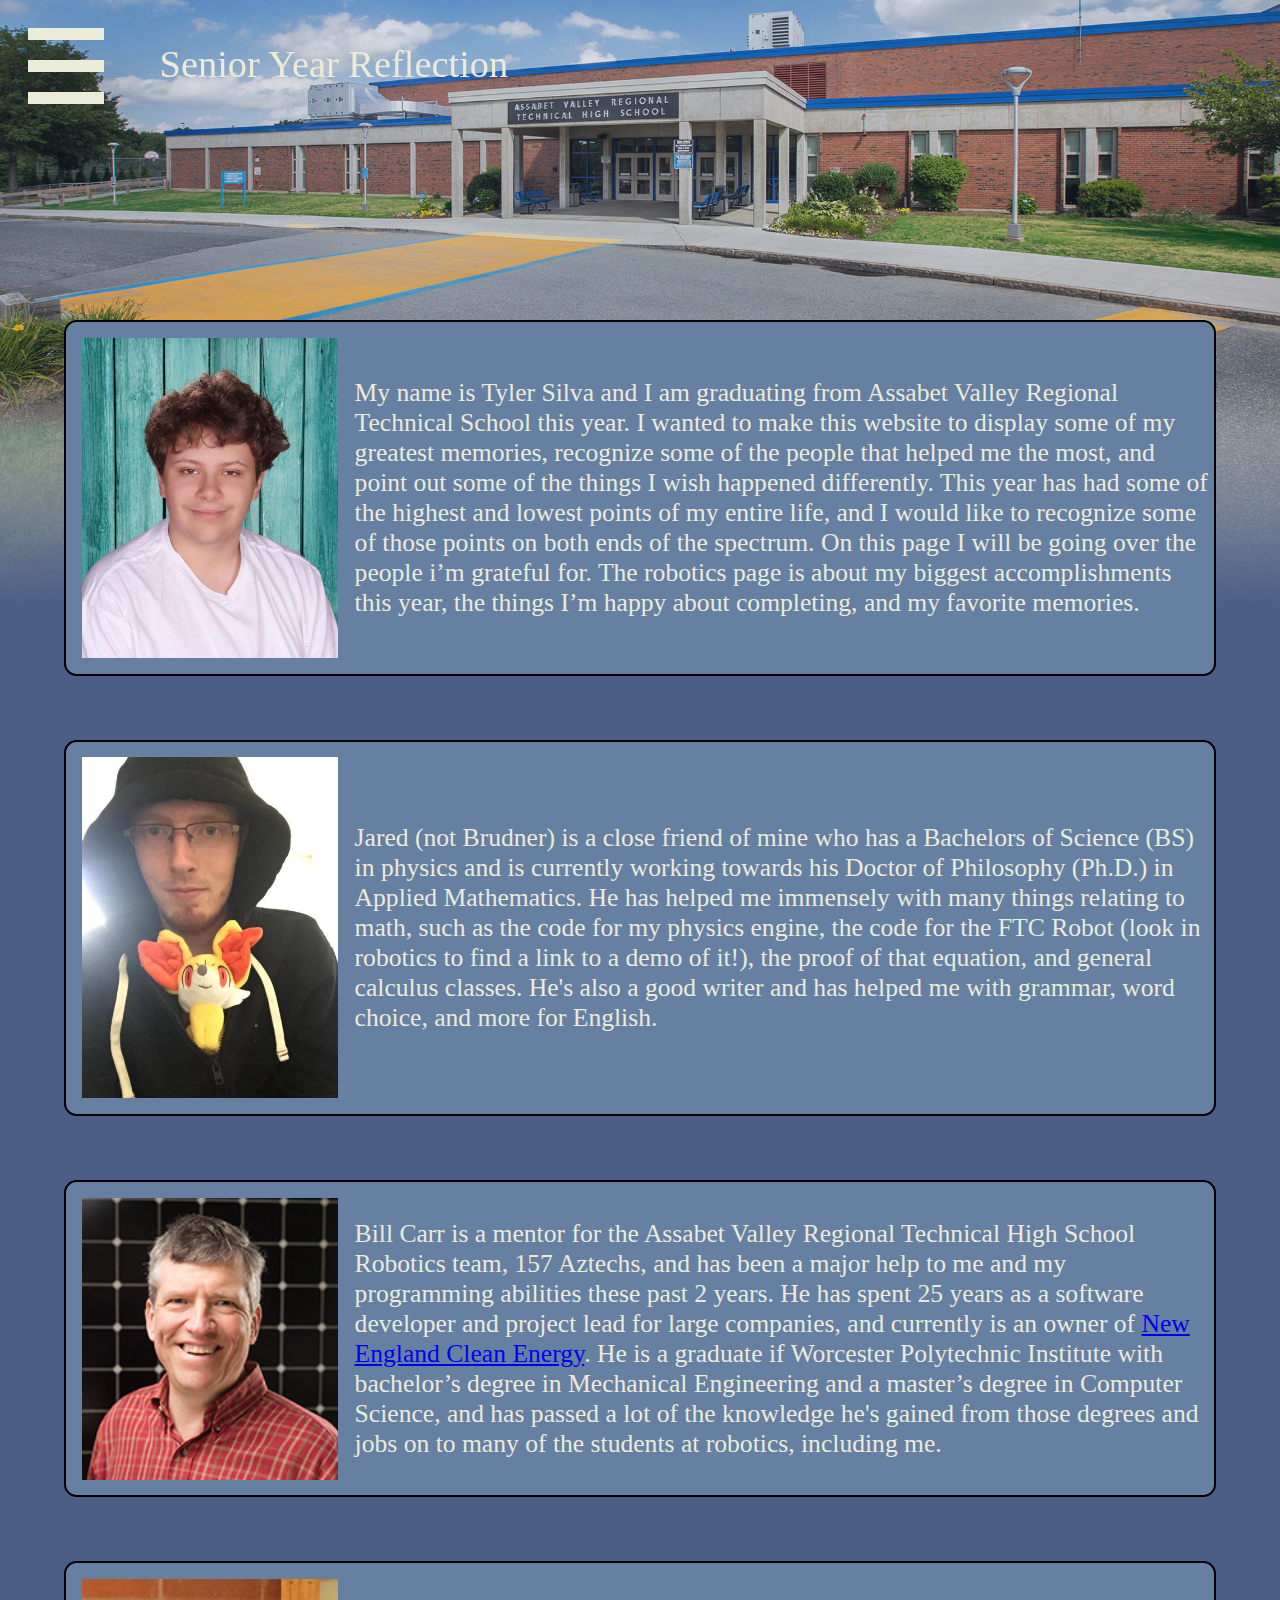
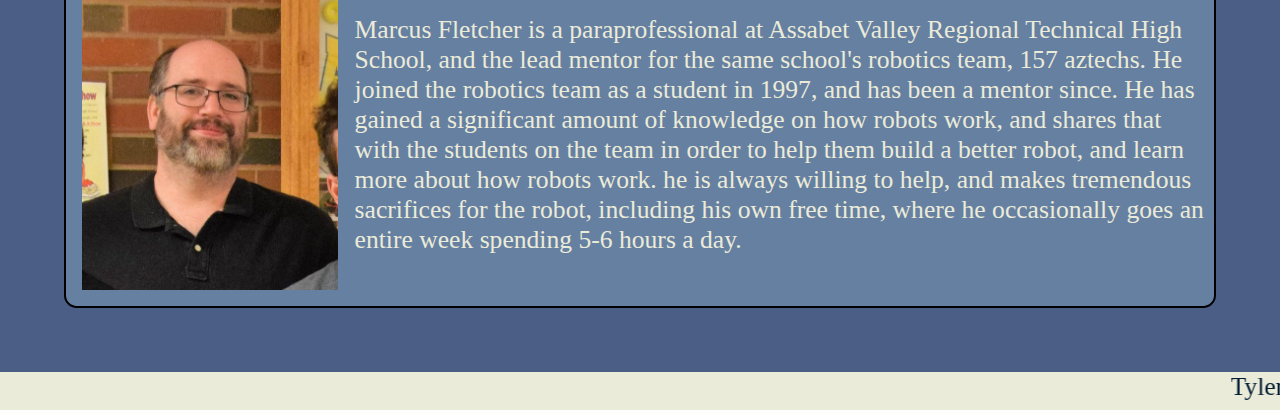
==== index.html @ 218b9259 "testing" ====
<html>
    <head>
        <link rel="stylesheet" type="text/css" href="assets/style.css">
        <script src="assets/code.js"></script>
    </head>
    
    <body onscroll="checkScroll();" onload="checkUrl();">
        <table id="menu" class="closeAnim">
            <tr>
                <td id="closer">
                    <div id="close" onclick="menu('closeAnim', 'openAnim');">
                        <div id="closeLine1" class="closeLines"></div>
                        <div id="closeLine2" class="closeLines"></div>
                    </div>
                </td>
            </tr>
            <tr class="navitem">
                <td>
                    <a href="index.html?menu=true" class="navText">Home</a>
                </td>
            </tr>
            <tr class="navitem">
                <td>
                    <a href="robotics.html?menu=true" class="navText">Robotics</a>
                </td>
            </tr>
            <tr class="navitem">
                <td>
                        <a href="regrets.html?menu=true" class="navText">Regrets</a>
                </td>
            </tr>
            <tr>
                <td>
                </td>
            </tr>
        </table>
        <table id="header" class="clearAnim">
            <tr>
                <td id="expander">
                    <div id="exp" onclick="menu('openAnim', 'closeAnim');">
                        <div id="line1" class="line"></div>
                        <div id="line2" class="line"></div>
                        <div id="line3" class="line"></div>
                    </div>
                </td>
                <td id="title" valign="center">
                    <div id="myHeader">
                        Senior Year Reflection
                    </div>
                </td>
            </tr>
        </table>
        <!--
            content box 1 - Me
            My name is Tyler Silva and I am graduating from Assabet Valley Regional Technical  School this year. I wanted to make this website to display some of my greatest memories, recognize some of the people that helped me the most, and point out some of the things I wish happened differently. this year has had some of the highest and lowest points of my entire life, and I would like to recognize some of those points on both ends of the spectrum.on this page I will be going over the people i’m grateful for. the robotics page is about my biggest accomplishments this year, the things I’m happy about completing, and my favorite memories.

            content box 2 - Jared (red)
            Jared (not Brudner) [last name left out for anonymity] is a close friend of mine who has a Bachelors of Science (BS) in physics and is currently working towards his Doctor of Philosophy (Ph.D.) in Applied Mathematics. he has helped me immensely with many things relating to math, such as the code for my physics engine, the code for the FTC Robot (look in robotics to find a link to a demo of it!), the proof of that equation, and general calculus classes. he's also a good writer and has helped me with grammar, word choice, and more for English.

            content box 3 - Bill
            Bill Carr is a mentor for the Assabet Valley Regional Technical High School Robotics team, 157 Aztechs, and has been a major help to me and my programming abilities these past 2 years. He has spent 25 years as a software developer and project lead for large companies, and currently is an owner of New England Clean Energy. (add link) Bill is a graduate if Worcester Polytechnic Institute with bachelor’s degree in Mechanical Engineering and a master’s degree in Computer Science, and has passed a lot of the knowledge he's gained from those degrees and jobs on to many of the students at robotics, including me.

            content box 4 - Fletcher
            Marcus Fletcher is a paraprofessional at Assabet Valley Regional Technical High School, and the lead mentor for the same school's robotics team, 157 aztechs. he joined the robotics team as a student in 1997, and has been a mentor since. he has gained a significant amount of knowledge on how robots work, and shares that with the students on the team in order to help them build a better robot, and learn more about how robots work. he is always willing to help, and makes tremendous sacrifices for the robot, including his own free time, where he occasionally goes an entire week spending 5-6 hours a day, 
        -->
        <div id="content">
            <img src="assets/homeBackground.jpg" id="headerIMG"></img>
            <div id="spacer"></div>
            <table class="homeBox">
                <tr>
                    <td class="homeImgBox">
                        <img src="assets/me.jpeg" class="homeImg"></img>
                    </td>
                    <td class="homeTxt">
                        <p>
                                My name is Tyler Silva and I am graduating from Assabet Valley Regional Technical  School this year. I wanted to make this website to display some of my greatest memories, recognize some of the people that helped me the most, and point out some of the things I wish happened differently. This year has had some of the highest and lowest points of my entire life, and I would like to recognize some of those points on both ends of the spectrum. On this page I will be going over the people i’m grateful for. The robotics page is about my biggest accomplishments this year, the things I’m happy about completing, and my favorite memories.
                        </p>
                    </td>
                </tr>
            </table>
            <table class="homeBox">
                <tr>
                    <td class="homeImgBox">
                        <img src="assets/red.jpg" class="homeImg"></img>
                    </td>
                    <td class="homeTxt">
                        <p>
                                Jared (not Brudner) is a close friend of mine who has a Bachelors of Science (BS) in physics and is currently working towards his Doctor of Philosophy (Ph.D.) in Applied Mathematics. He has helped me immensely with many things relating to math, such as the code for my physics engine, the code for the FTC Robot (look in robotics to find a link to a demo of it!), the proof of that equation, and general calculus classes. He's also a good writer and has helped me with grammar, word choice, and more for English.
                        </p>
                    </td>
                </tr>
            </table>
            <table class="homeBox">
                <tr>
                    <td class="homeImgBox">
                        <img src="assets/Bill-final-web.jpg" class="homeImg"></img>
                    </td>
                    <td class="homeTxt">
                        <p>
                                Bill Carr is a mentor for the Assabet Valley Regional Technical High School Robotics team, 157 Aztechs, and has been a major help to me and my programming abilities these past 2 years. He has spent 25 years as a software developer and project lead for large companies, and currently is an owner of <a href="https://newenglandcleanenergy.com/">New England Clean Energy</a>. He is a graduate if Worcester Polytechnic Institute with bachelor’s degree in Mechanical Engineering and a master’s degree in Computer Science, and has passed a lot of the knowledge he's gained from those degrees and jobs on to many of the students at robotics, including me.
                        </p>
                    </td>
                </tr>
            </table>
            <table class="homeBox">
                <tr>
                    <td class="homeImgBox">
                        <img src="assets/fletcher.jpg" class="homeImg"></img>
                    </td>
                    <td class="homeTxt">
                        <p>
                                Marcus Fletcher is a paraprofessional at Assabet Valley Regional Technical High School, and the lead mentor for the same school's robotics team, 157 aztechs. He joined the robotics team as a student in 1997, and has been a mentor since. He has gained a significant amount of knowledge on how robots work, and shares that with the students on the team in order to help them build a better robot, and learn more about how robots work. he is always willing to help, and makes tremendous sacrifices for the robot, including his own free time, where he occasionally goes an entire week spending 5-6 hours a day.
                        </p>
                    </td>
                </tr>
            </table>
        </div>
        <marquee id="footer">
            <p id="footerText">Tyler M Silva Jr. 3/x/2019. TylerSilva2019@gmail.com. Computer Programing and Web Development, Assabet Valley Regional Technical High School. 
            215 Fitchburg St, Marlborough, MA. (508) 485-9430</p>
        </marquee>
    
    </body>
</html>
---- assets/style.css ----
#header
{
    position: fixed;
    width: 100%;
    height: 10vw;

}
body
{
    background-color: #4b5e86;
    margin:0;
}
#expander
{
    width:10vw;
    vertical-align: top;
    padding-top:0.5vw;
    padding-left: 2vw;
}
.line
{
    background-color:#ebebd9;
    left:2vw;
    width:6vw;
    height:1vw;
    margin-top:1.5vw;
}
#title
{

}
.clearAnim
{
    background-color: rgba(3,28,52, 0);
    -webkit-transition: background-color 1s;
    transition: background-color 1s; 
}
.opaqueAnim
{
    background-color: rgba(3,28,52, 1);
    -webkit-transition: background-color 1s;
    transition: background-color 1s; 
}
.open
{
    left:0;
}
.openAnim
{
    left:0;
    -webkit-transition: left 1s;
    transition: left 1s; 
}
.closeAnim
{
    left:-20vw;
    -webkit-transition: left 1s;
    transition: left 1s; 
}
#close
{
    padding-top:3.5vw;
    padding-bottom:3.5vw;
    width:10vw;
}
#closer
{
    height: 10vw;
}
#menu
{
    position:fixed;
    width:20vw;
    height:100vh;
    background-color: #ebebd9;
    z-index:100;
}
.closeLines
{
    height:0.5vw;
    width:8.49vw;
    top:5vw;
    left:2vw;
    transform:rotate(45deg);
    background-color: #031c34;
    margin:0;
    padding:0;
    vertical-align: top;
    position: absolute;
}
#closeLine2
{
    transform: rotate(-45deg)
}
#myHeader
{
    padding:0;
    margin:0;
    vertical-align: middle;
    color: #ebebd9;
    font-size:3vw;
}
#footer
{
    width:100%;
    height:3vw;
    background-color: #ebebd9;
    color:#031c34;
}
#content
{
    min-height:calc(100vh - 3vw);
}
#footerText
{
    margin:0;
    vertical-align:  middle;
    font-size: 2vw;
}
#headerIMG
{
    width:100%;
    position: absolute;
    opacity:0.8;
    z-index:-1;
}
#spacer
{
    height:25vw;
}
.homebox
{
    border:2px solid black;
    background-color: #6680a1;
    color: #ebebd9;
    margin-left: 5vw;
    margin-right: 5vw;
    margin-bottom: 5vw;
    border-radius: 1vw;
}
.homeImg
{
    margin:1vw;
    width:20vw;
}
.homeTxt
{
    font-size:2vw
}
.navText
{
    --duration:0.25s;
    text-decoration: none;
    color: rgba(3,28,52, 1);
    font:inherit;
    font-size:3vw;
    -webkit-transition: color var(--duration);
    transition: color var(--duration); 
}
.navItem
{
    height:4vw;
}
.navText:hover
{
    color: #6680a1;
    -webkit-transition: color var(--duration);
    transition: color var(--duration); 
}
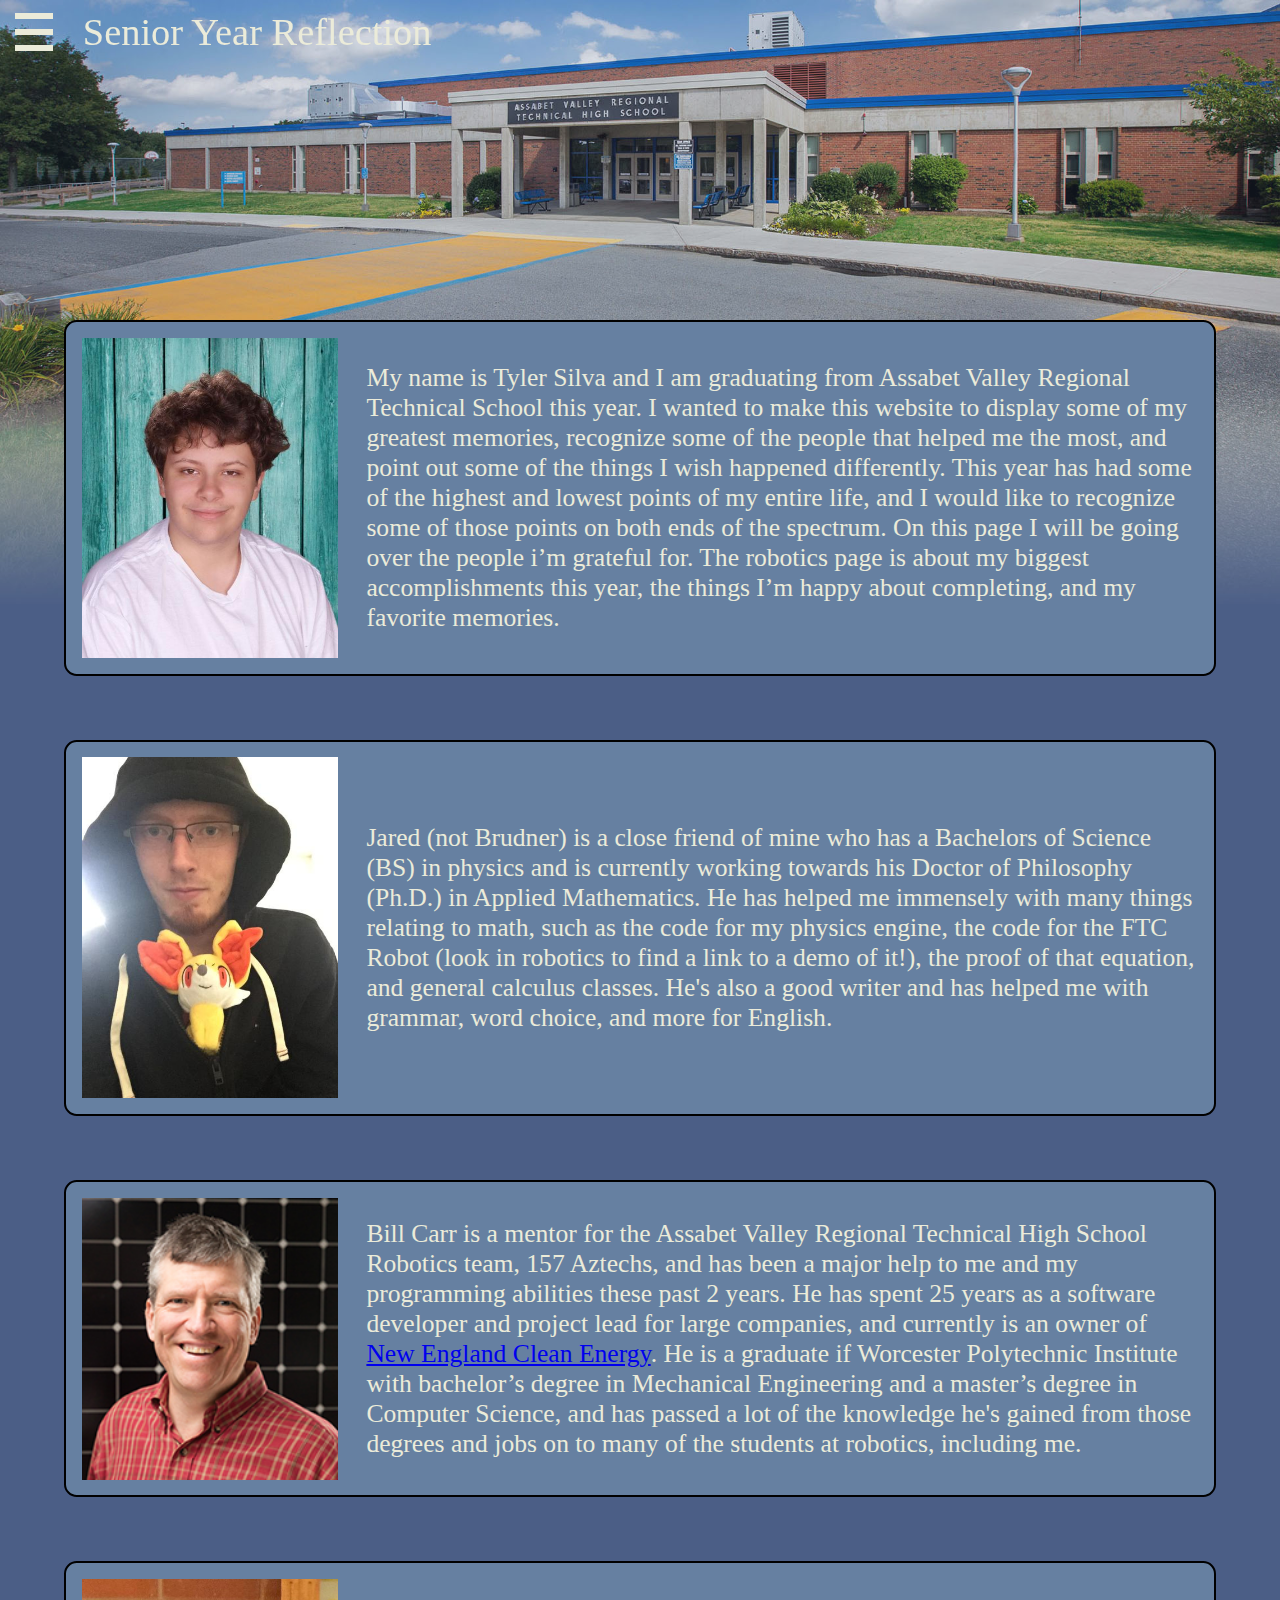
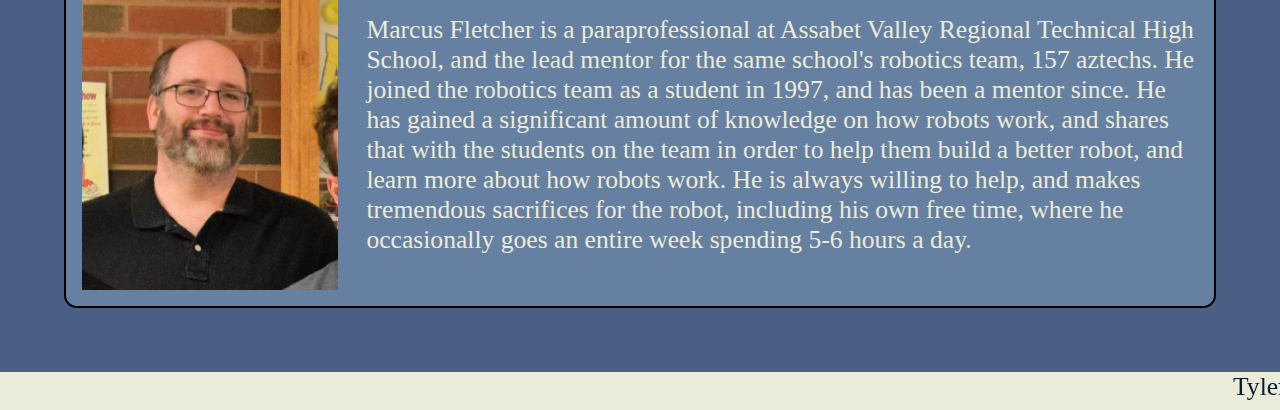
==== commit 4bdcb452: "finished other than comments" ====
--- a/index.html
+++ b/index.html
@@ -50,19 +50,7 @@
                 </td>
             </tr>
         </table>
-        <!--
-            content box 1 - Me
-            My name is Tyler Silva and I am graduating from Assabet Valley Regional Technical  School this year. I wanted to make this website to display some of my greatest memories, recognize some of the people that helped me the most, and point out some of the things I wish happened differently. this year has had some of the highest and lowest points of my entire life, and I would like to recognize some of those points on both ends of the spectrum.on this page I will be going over the people i’m grateful for. the robotics page is about my biggest accomplishments this year, the things I’m happy about completing, and my favorite memories.
-
-            content box 2 - Jared (red)
-            Jared (not Brudner) [last name left out for anonymity] is a close friend of mine who has a Bachelors of Science (BS) in physics and is currently working towards his Doctor of Philosophy (Ph.D.) in Applied Mathematics. he has helped me immensely with many things relating to math, such as the code for my physics engine, the code for the FTC Robot (look in robotics to find a link to a demo of it!), the proof of that equation, and general calculus classes. he's also a good writer and has helped me with grammar, word choice, and more for English.
-
-            content box 3 - Bill
-            Bill Carr is a mentor for the Assabet Valley Regional Technical High School Robotics team, 157 Aztechs, and has been a major help to me and my programming abilities these past 2 years. He has spent 25 years as a software developer and project lead for large companies, and currently is an owner of New England Clean Energy. (add link) Bill is a graduate if Worcester Polytechnic Institute with bachelor’s degree in Mechanical Engineering and a master’s degree in Computer Science, and has passed a lot of the knowledge he's gained from those degrees and jobs on to many of the students at robotics, including me.
-
-            content box 4 - Fletcher
-            Marcus Fletcher is a paraprofessional at Assabet Valley Regional Technical High School, and the lead mentor for the same school's robotics team, 157 aztechs. he joined the robotics team as a student in 1997, and has been a mentor since. he has gained a significant amount of knowledge on how robots work, and shares that with the students on the team in order to help them build a better robot, and learn more about how robots work. he is always willing to help, and makes tremendous sacrifices for the robot, including his own free time, where he occasionally goes an entire week spending 5-6 hours a day, 
-        -->
+        
         <div id="content">
             <img src="assets/homeBackground.jpg" id="headerIMG"></img>
             <div id="spacer"></div>
@@ -109,7 +97,7 @@
                     </td>
                     <td class="homeTxt">
                         <p>
-                                Marcus Fletcher is a paraprofessional at Assabet Valley Regional Technical High School, and the lead mentor for the same school's robotics team, 157 aztechs. He joined the robotics team as a student in 1997, and has been a mentor since. He has gained a significant amount of knowledge on how robots work, and shares that with the students on the team in order to help them build a better robot, and learn more about how robots work. he is always willing to help, and makes tremendous sacrifices for the robot, including his own free time, where he occasionally goes an entire week spending 5-6 hours a day.
+                                Marcus Fletcher is a paraprofessional at Assabet Valley Regional Technical High School, and the lead mentor for the same school's robotics team, 157 aztechs. He joined the robotics team as a student in 1997, and has been a mentor since. He has gained a significant amount of knowledge on how robots work, and shares that with the students on the team in order to help them build a better robot, and learn more about how robots work. He is always willing to help, and makes tremendous sacrifices for the robot, including his own free time, where he occasionally goes an entire week spending 5-6 hours a day.
                         </p>
                     </td>
                 </tr>
--- a/assets/style.css
+++ b/assets/style.css
@@ -2,7 +2,7 @@
 {
     position: fixed;
     width: 100%;
-    height: 10vw;
+    height: 5vw;
 
 }
 body
@@ -12,18 +12,18 @@
 }
 #expander
 {
-    width:10vw;
+    width:5vw;
     vertical-align: top;
-    padding-top:0.5vw;
-    padding-left: 2vw;
+    padding-top:0.0.25vw;
+    padding-left: 1vw;
 }
 .line
 {
     background-color:#ebebd9;
-    left:2vw;
-    width:6vw;
-    height:1vw;
-    margin-top:1.5vw;
+    left:1vw;
+    width:3vw;
+    height:0.5vw;
+    margin-top:0.75vw;
 }
 #title
 {
@@ -53,34 +53,34 @@
 }
 .closeAnim
 {
-    left:-20vw;
+    left:-13vw;
     -webkit-transition: left 1s;
     transition: left 1s; 
 }
 #close
 {
-    padding-top:3.5vw;
-    padding-bottom:3.5vw;
-    width:10vw;
+    padding-top:1.75vw;
+    padding-bottom:1.75vw;
+    width:5vw;
 }
 #closer
 {
-    height: 10vw;
+    height: 5vw;
 }
 #menu
 {
     position:fixed;
-    width:20vw;
+    width:13vw;
     height:100vh;
     background-color: #ebebd9;
     z-index:100;
 }
 .closeLines
 {
-    height:0.5vw;
-    width:8.49vw;
-    top:5vw;
-    left:2vw;
+    height:0.25vw;
+    width:4.245vw;
+    top:2.5vw;
+    left:1vw;
     transform:rotate(45deg);
     background-color: #031c34;
     margin:0;
@@ -128,6 +128,10 @@
 {
     height:25vw;
 }
+#spacer2
+{
+    height:15vw;
+}
 .homebox
 {
     border:2px solid black;
@@ -145,7 +149,8 @@
 }
 .homeTxt
 {
-    font-size:2vw
+    font-size:2vw;
+    padding:1vw;
 }
 .navText
 {
@@ -167,3 +172,9 @@
     -webkit-transition: color var(--duration);
     transition: color var(--duration); 
 }
+#p5
+{
+    -webkit-align-content: center;
+    align-content: center;
+    width:100%;
+}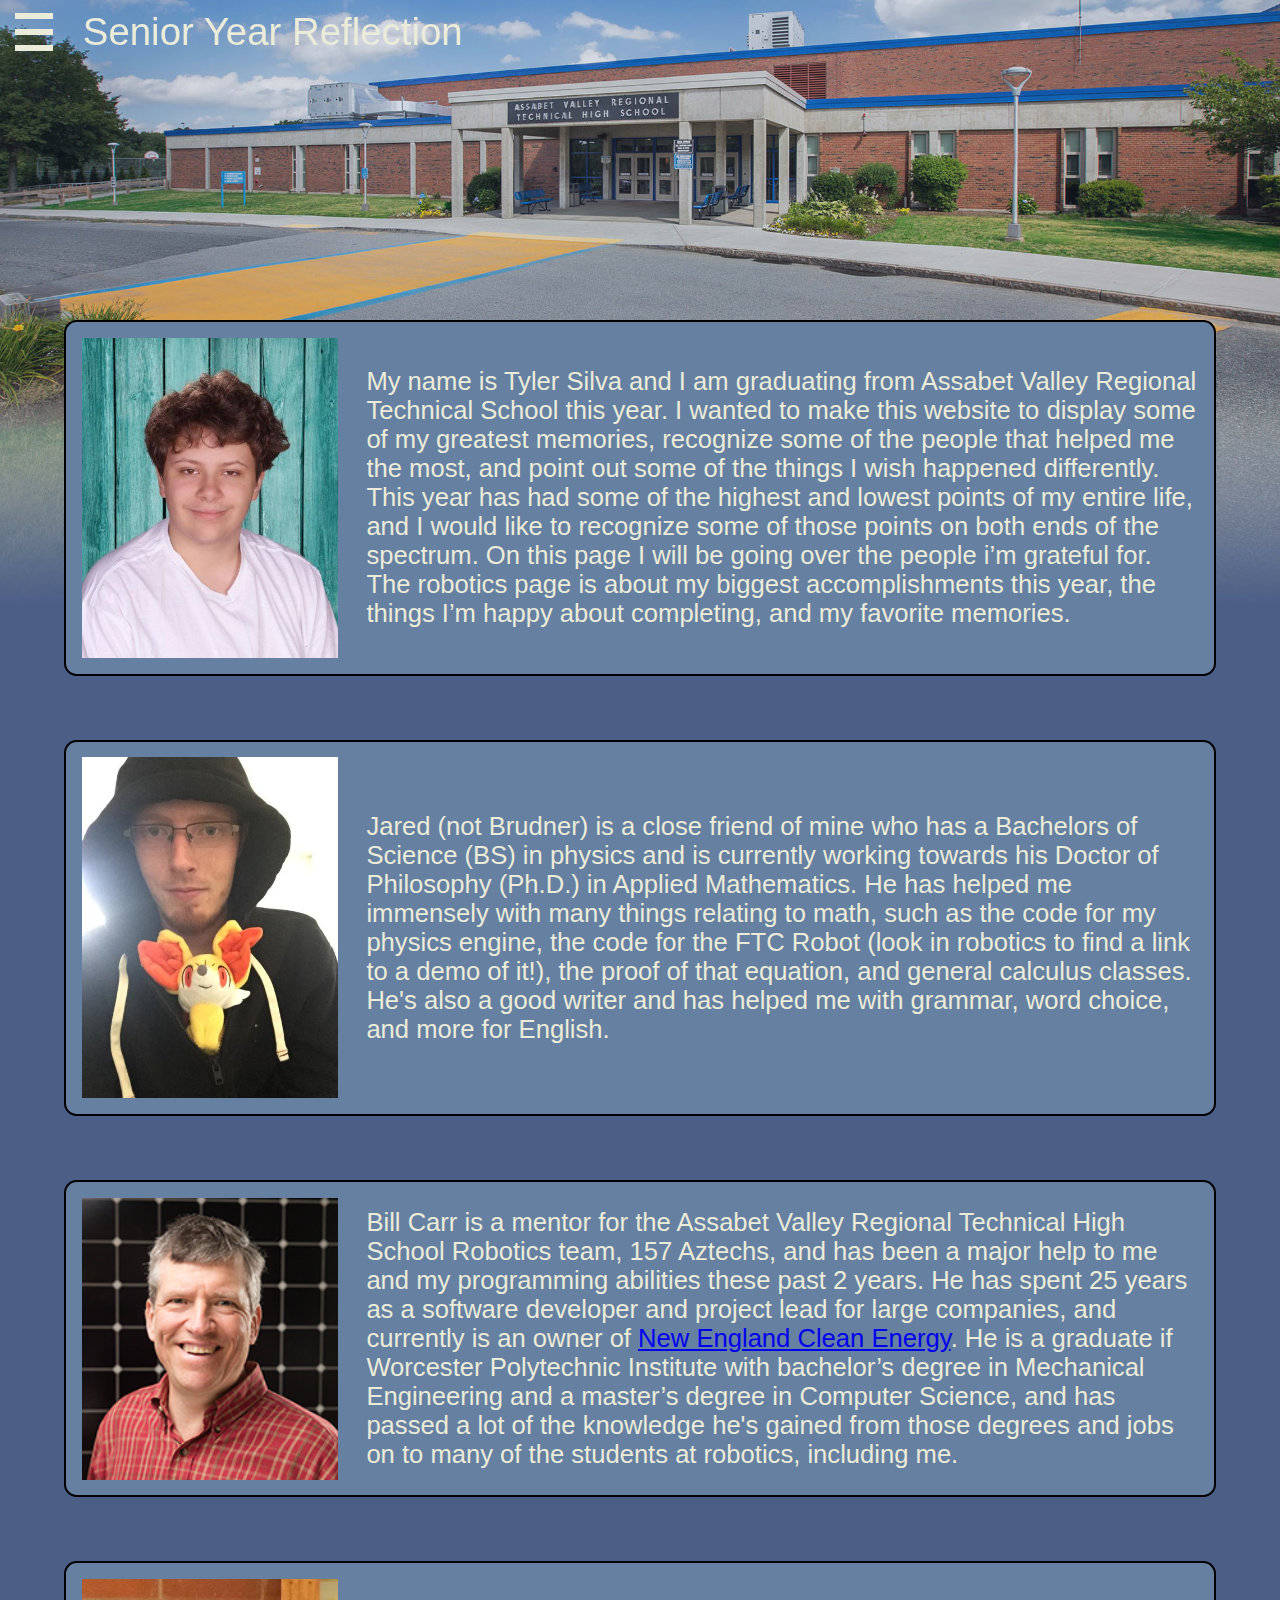
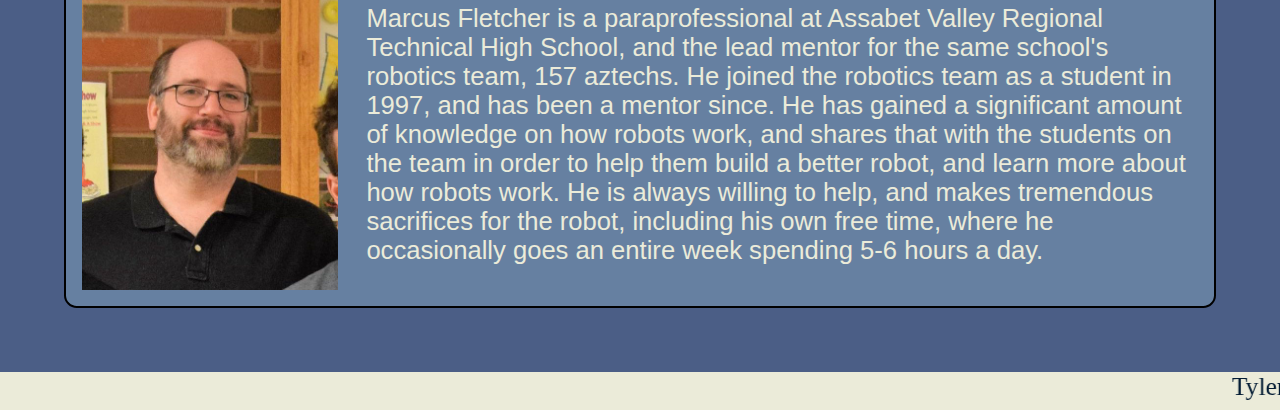
==== commit 601038f7: "comments" ====
--- a/index.html
+++ b/index.html
@@ -1,7 +1,21 @@
 <html>
     <head>
+        <!--  
+        * page: index.html
+        *
+        * Definition: the home page, that describes all of the people that have been important to me
+        *
+        * Author: Tyler Silva
+        *
+        * Date: 3/5/2019
+        *
+        * History: 3/8/2019 added better comments
+        -->
         <link rel="stylesheet" type="text/css" href="assets/style.css">
         <script src="assets/code.js"></script>
+        <map name="map">
+            <area shape="rect" coords="0,0,1000000,1000000" href="javascript:alert('Alerts and image maps are a requirement. Here are both');">
+        </map>
     </head>
     
     <body onscroll="checkScroll();" onload="checkUrl();">
@@ -57,7 +71,7 @@
             <table class="homeBox">
                 <tr>
                     <td class="homeImgBox">
-                        <img src="assets/me.jpeg" class="homeImg"></img>
+                        <img src="assets/me.jpeg" class="homeImg" map="map"></img>
                     </td>
                     <td class="homeTxt">
                         <p>
@@ -69,7 +83,7 @@
             <table class="homeBox">
                 <tr>
                     <td class="homeImgBox">
-                        <img src="assets/red.jpg" class="homeImg"></img>
+                        <img src="assets/red.jpg" class="homeImg" map="map"></img>
                     </td>
                     <td class="homeTxt">
                         <p>
@@ -81,7 +95,7 @@
             <table class="homeBox">
                 <tr>
                     <td class="homeImgBox">
-                        <img src="assets/Bill-final-web.jpg" class="homeImg"></img>
+                        <img src="assets/Bill-final-web.jpg" class="homeImg" map="map"></img>
                     </td>
                     <td class="homeTxt">
                         <p>
@@ -93,7 +107,7 @@
             <table class="homeBox">
                 <tr>
                     <td class="homeImgBox">
-                        <img src="assets/fletcher.jpg" class="homeImg"></img>
+                        <img src="assets/fletcher.jpg" class="homeImg" map="map"></img>
                     </td>
                     <td class="homeTxt">
                         <p>
--- a/assets/style.css
+++ b/assets/style.css
@@ -1,3 +1,14 @@
+ /**
+ * program: style.css
+ *
+ * Definition: defines all of the css for the html
+ *
+ * Author: Tyler Silva
+ *
+ * Date: 3/5/2019
+ *
+ * History: 3/8/2019 added better comments
+ */
 #header
 {
     position: fixed;
@@ -53,7 +64,7 @@
 }
 .closeAnim
 {
-    left:-13vw;
+    left:-15vw;
     -webkit-transition: left 1s;
     transition: left 1s; 
 }
@@ -70,7 +81,7 @@
 #menu
 {
     position:fixed;
-    width:13vw;
+    width:15vw;
     height:100vh;
     background-color: #ebebd9;
     z-index:100;
@@ -99,6 +110,7 @@
     vertical-align: middle;
     color: #ebebd9;
     font-size:3vw;
+    font-family: 'Lucida Sans', 'Lucida Sans Regular', 'Lucida Grande', 'Lucida Sans Unicode', Geneva, Verdana, sans-serif;
 }
 #footer
 {
@@ -151,6 +163,7 @@
 {
     font-size:2vw;
     padding:1vw;
+    font-family:candara, Arial, Helvetica, sans-serif;
 }
 .navText
 {
@@ -159,6 +172,7 @@
     color: rgba(3,28,52, 1);
     font:inherit;
     font-size:3vw;
+    font-family: "Lucida Console", Monaco, monospace;
     -webkit-transition: color var(--duration);
     transition: color var(--duration); 
 }
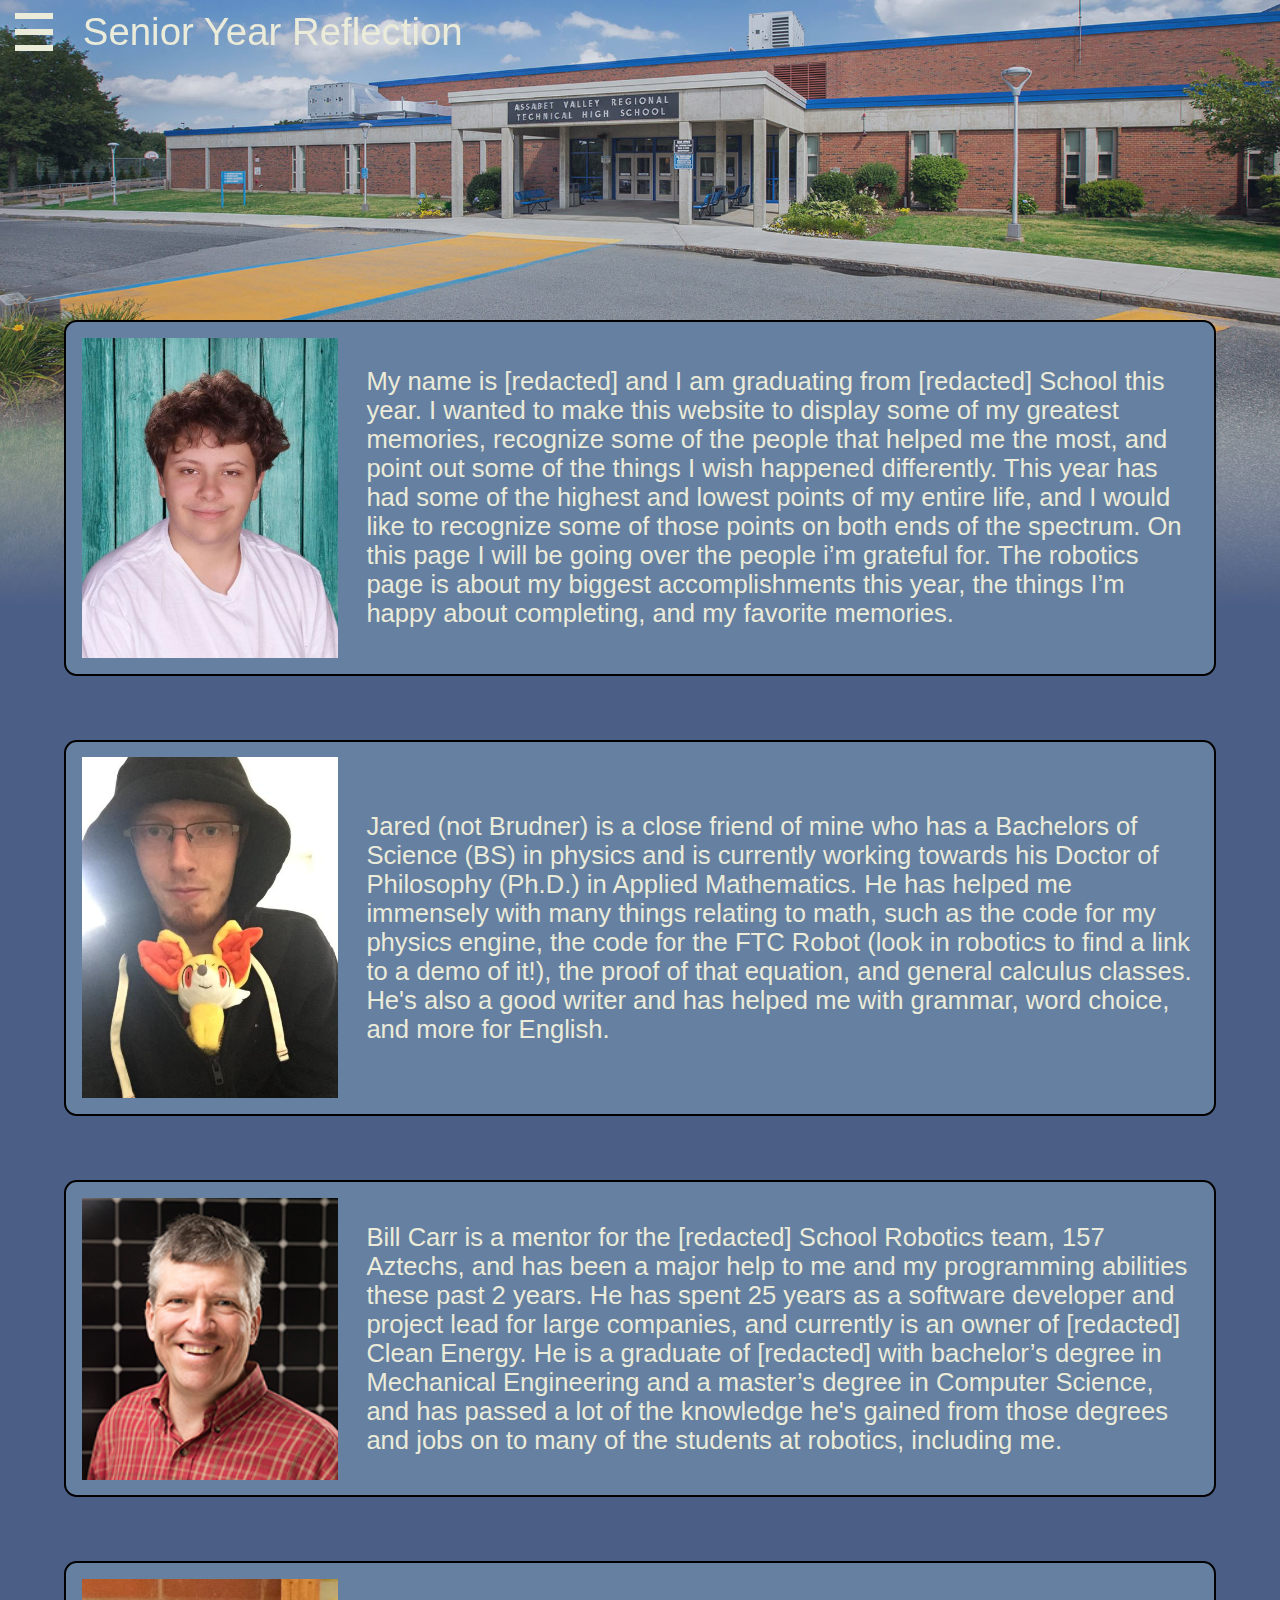
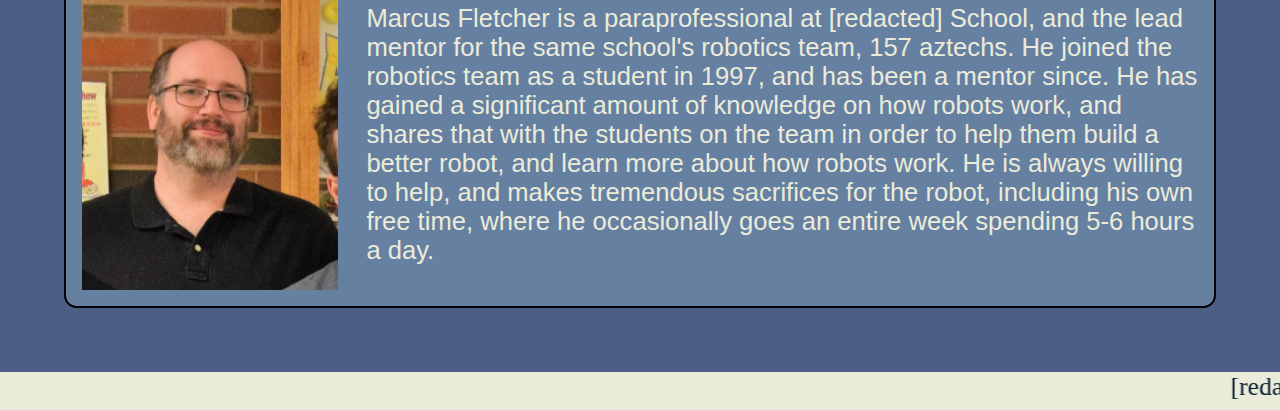
==== commit 558c767c: "redacted personal info" ====
--- a/index.html
+++ b/index.html
@@ -75,7 +75,7 @@
                     </td>
                     <td class="homeTxt">
                         <p>
-                                My name is Tyler Silva and I am graduating from Assabet Valley Regional Technical  School this year. I wanted to make this website to display some of my greatest memories, recognize some of the people that helped me the most, and point out some of the things I wish happened differently. This year has had some of the highest and lowest points of my entire life, and I would like to recognize some of those points on both ends of the spectrum. On this page I will be going over the people i’m grateful for. The robotics page is about my biggest accomplishments this year, the things I’m happy about completing, and my favorite memories.
+                                My name is [redacted] and I am graduating from [redacted] School this year. I wanted to make this website to display some of my greatest memories, recognize some of the people that helped me the most, and point out some of the things I wish happened differently. This year has had some of the highest and lowest points of my entire life, and I would like to recognize some of those points on both ends of the spectrum. On this page I will be going over the people i’m grateful for. The robotics page is about my biggest accomplishments this year, the things I’m happy about completing, and my favorite memories.
                         </p>
                     </td>
                 </tr>
@@ -99,7 +99,7 @@
                     </td>
                     <td class="homeTxt">
                         <p>
-                                Bill Carr is a mentor for the Assabet Valley Regional Technical High School Robotics team, 157 Aztechs, and has been a major help to me and my programming abilities these past 2 years. He has spent 25 years as a software developer and project lead for large companies, and currently is an owner of <a href="https://newenglandcleanenergy.com/">New England Clean Energy</a>. He is a graduate if Worcester Polytechnic Institute with bachelor’s degree in Mechanical Engineering and a master’s degree in Computer Science, and has passed a lot of the knowledge he's gained from those degrees and jobs on to many of the students at robotics, including me.
+                                Bill Carr is a mentor for the [redacted] School Robotics team, 157 Aztechs, and has been a major help to me and my programming abilities these past 2 years. He has spent 25 years as a software developer and project lead for large companies, and currently is an owner of [redacted] Clean Energy. He is a graduate of [redacted] with bachelor’s degree in Mechanical Engineering and a master’s degree in Computer Science, and has passed a lot of the knowledge he's gained from those degrees and jobs on to many of the students at robotics, including me.
                         </p>
                     </td>
                 </tr>
@@ -111,15 +111,15 @@
                     </td>
                     <td class="homeTxt">
                         <p>
-                                Marcus Fletcher is a paraprofessional at Assabet Valley Regional Technical High School, and the lead mentor for the same school's robotics team, 157 aztechs. He joined the robotics team as a student in 1997, and has been a mentor since. He has gained a significant amount of knowledge on how robots work, and shares that with the students on the team in order to help them build a better robot, and learn more about how robots work. He is always willing to help, and makes tremendous sacrifices for the robot, including his own free time, where he occasionally goes an entire week spending 5-6 hours a day.
+                                Marcus Fletcher is a paraprofessional at [redacted] School, and the lead mentor for the same school's robotics team, 157 aztechs. He joined the robotics team as a student in 1997, and has been a mentor since. He has gained a significant amount of knowledge on how robots work, and shares that with the students on the team in order to help them build a better robot, and learn more about how robots work. He is always willing to help, and makes tremendous sacrifices for the robot, including his own free time, where he occasionally goes an entire week spending 5-6 hours a day.
                         </p>
                     </td>
                 </tr>
             </table>
         </div>
         <marquee id="footer">
-            <p id="footerText">Tyler M Silva Jr. 3/x/2019. TylerSilva2019@gmail.com. Computer Programing and Web Development, Assabet Valley Regional Technical High School. 
-            215 Fitchburg St, Marlborough, MA. (508) 485-9430</p>
+            <p id="footerText">[redacted]. 3/x/2019. [redacted]@gmail.com. Computer Programing and Web Development, [redacted]. 
+                [redacted]. [redacted]</p>
         </marquee>
     
     </body>
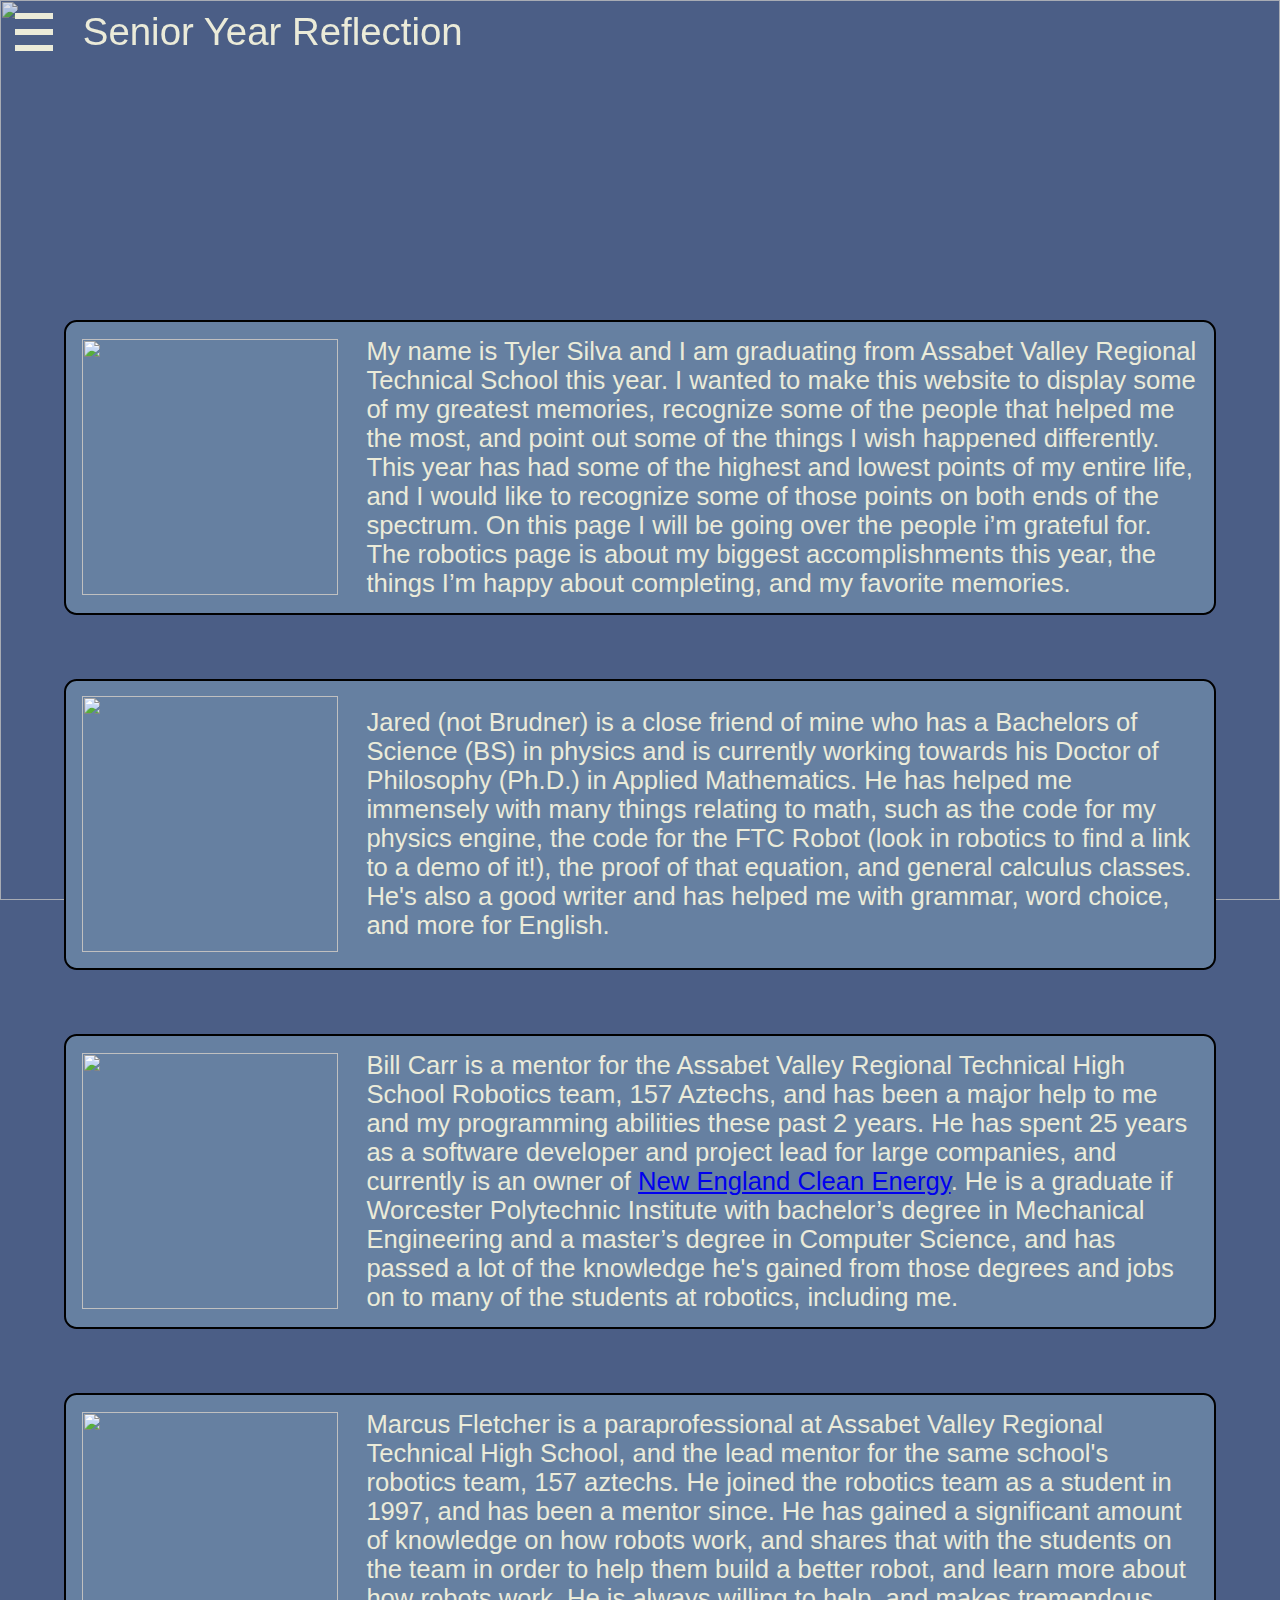
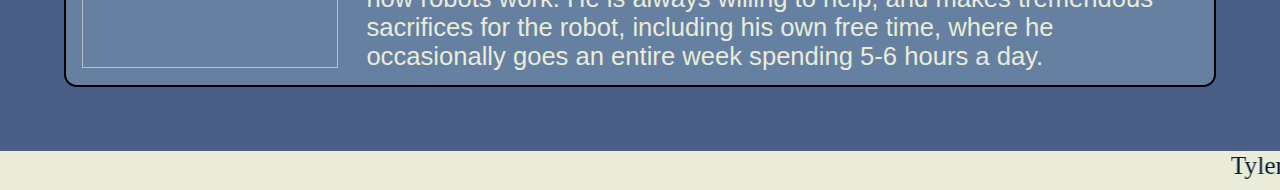
==== commit 9c9f712d: "Revert "redacted personal info"" ====
--- a/index.html
+++ b/index.html
@@ -75,7 +75,7 @@
                     </td>
                     <td class="homeTxt">
                         <p>
-                                My name is [redacted] and I am graduating from [redacted] School this year. I wanted to make this website to display some of my greatest memories, recognize some of the people that helped me the most, and point out some of the things I wish happened differently. This year has had some of the highest and lowest points of my entire life, and I would like to recognize some of those points on both ends of the spectrum. On this page I will be going over the people i’m grateful for. The robotics page is about my biggest accomplishments this year, the things I’m happy about completing, and my favorite memories.
+                                My name is Tyler Silva and I am graduating from Assabet Valley Regional Technical  School this year. I wanted to make this website to display some of my greatest memories, recognize some of the people that helped me the most, and point out some of the things I wish happened differently. This year has had some of the highest and lowest points of my entire life, and I would like to recognize some of those points on both ends of the spectrum. On this page I will be going over the people i’m grateful for. The robotics page is about my biggest accomplishments this year, the things I’m happy about completing, and my favorite memories.
                         </p>
                     </td>
                 </tr>
@@ -99,7 +99,7 @@
                     </td>
                     <td class="homeTxt">
                         <p>
-                                Bill Carr is a mentor for the [redacted] School Robotics team, 157 Aztechs, and has been a major help to me and my programming abilities these past 2 years. He has spent 25 years as a software developer and project lead for large companies, and currently is an owner of [redacted] Clean Energy. He is a graduate of [redacted] with bachelor’s degree in Mechanical Engineering and a master’s degree in Computer Science, and has passed a lot of the knowledge he's gained from those degrees and jobs on to many of the students at robotics, including me.
+                                Bill Carr is a mentor for the Assabet Valley Regional Technical High School Robotics team, 157 Aztechs, and has been a major help to me and my programming abilities these past 2 years. He has spent 25 years as a software developer and project lead for large companies, and currently is an owner of <a href="https://newenglandcleanenergy.com/">New England Clean Energy</a>. He is a graduate if Worcester Polytechnic Institute with bachelor’s degree in Mechanical Engineering and a master’s degree in Computer Science, and has passed a lot of the knowledge he's gained from those degrees and jobs on to many of the students at robotics, including me.
                         </p>
                     </td>
                 </tr>
@@ -111,15 +111,15 @@
                     </td>
                     <td class="homeTxt">
                         <p>
-                                Marcus Fletcher is a paraprofessional at [redacted] School, and the lead mentor for the same school's robotics team, 157 aztechs. He joined the robotics team as a student in 1997, and has been a mentor since. He has gained a significant amount of knowledge on how robots work, and shares that with the students on the team in order to help them build a better robot, and learn more about how robots work. He is always willing to help, and makes tremendous sacrifices for the robot, including his own free time, where he occasionally goes an entire week spending 5-6 hours a day.
+                                Marcus Fletcher is a paraprofessional at Assabet Valley Regional Technical High School, and the lead mentor for the same school's robotics team, 157 aztechs. He joined the robotics team as a student in 1997, and has been a mentor since. He has gained a significant amount of knowledge on how robots work, and shares that with the students on the team in order to help them build a better robot, and learn more about how robots work. He is always willing to help, and makes tremendous sacrifices for the robot, including his own free time, where he occasionally goes an entire week spending 5-6 hours a day.
                         </p>
                     </td>
                 </tr>
             </table>
         </div>
         <marquee id="footer">
-            <p id="footerText">[redacted]. 3/x/2019. [redacted]@gmail.com. Computer Programing and Web Development, [redacted]. 
-                [redacted]. [redacted]</p>
+            <p id="footerText">Tyler M Silva Jr. 3/x/2019. TylerSilva2019@gmail.com. Computer Programing and Web Development, Assabet Valley Regional Technical High School. 
+            215 Fitchburg St, Marlborough, MA. (508) 485-9430</p>
         </marquee>
     
     </body>
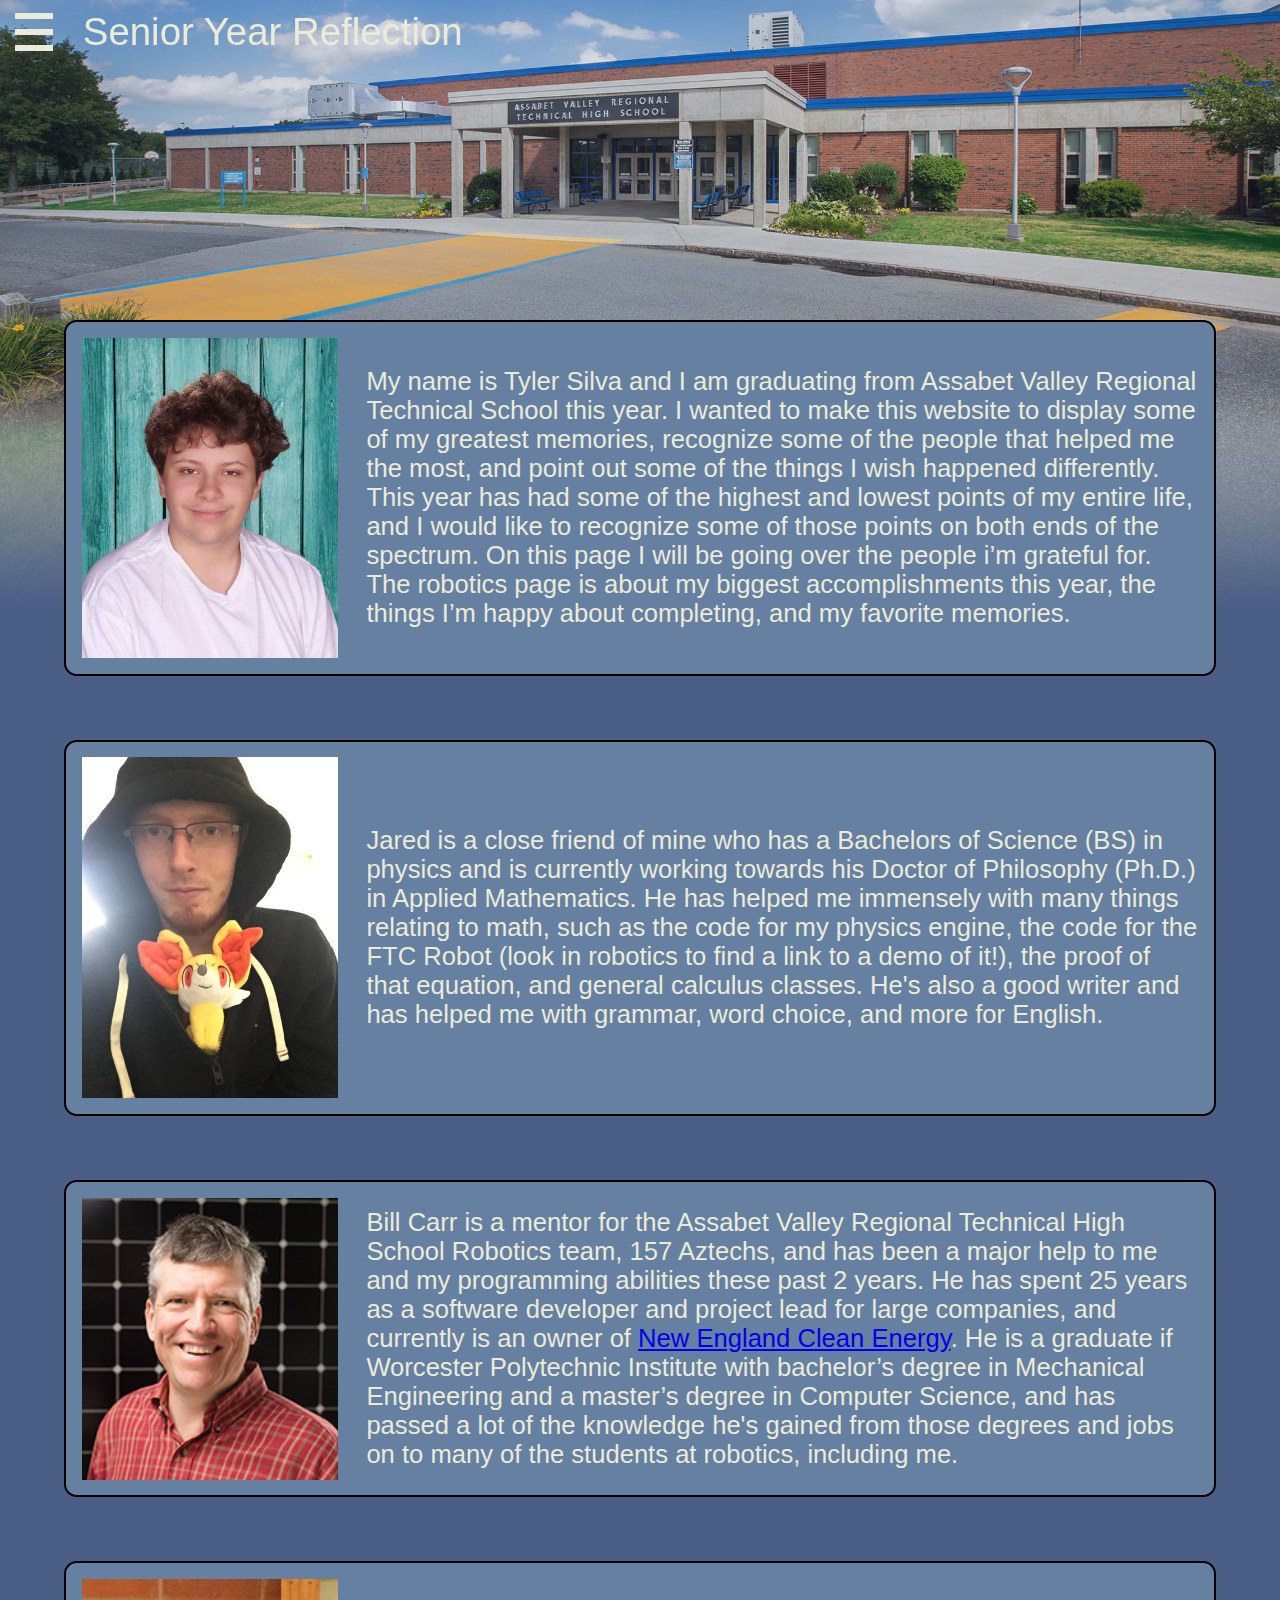
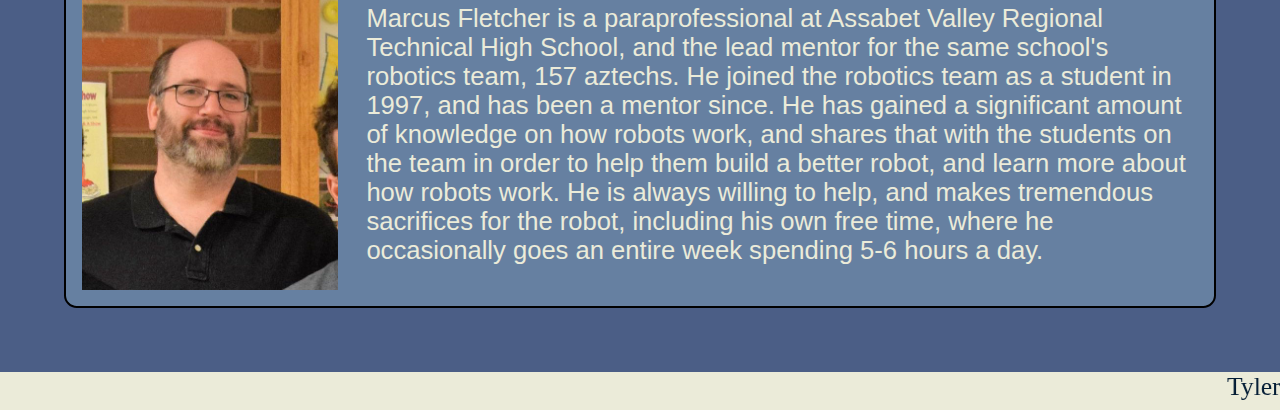
==== commit 5cc05099: "Update index.html" ====
--- a/index.html
+++ b/index.html
@@ -87,7 +87,7 @@
                     </td>
                     <td class="homeTxt">
                         <p>
-                                Jared (not Brudner) is a close friend of mine who has a Bachelors of Science (BS) in physics and is currently working towards his Doctor of Philosophy (Ph.D.) in Applied Mathematics. He has helped me immensely with many things relating to math, such as the code for my physics engine, the code for the FTC Robot (look in robotics to find a link to a demo of it!), the proof of that equation, and general calculus classes. He's also a good writer and has helped me with grammar, word choice, and more for English.
+                                Jared is a close friend of mine who has a Bachelors of Science (BS) in physics and is currently working towards his Doctor of Philosophy (Ph.D.) in Applied Mathematics. He has helped me immensely with many things relating to math, such as the code for my physics engine, the code for the FTC Robot (look in robotics to find a link to a demo of it!), the proof of that equation, and general calculus classes. He's also a good writer and has helped me with grammar, word choice, and more for English.
                         </p>
                     </td>
                 </tr>
@@ -123,4 +123,4 @@
         </marquee>
     
     </body>
-</html>+</html>
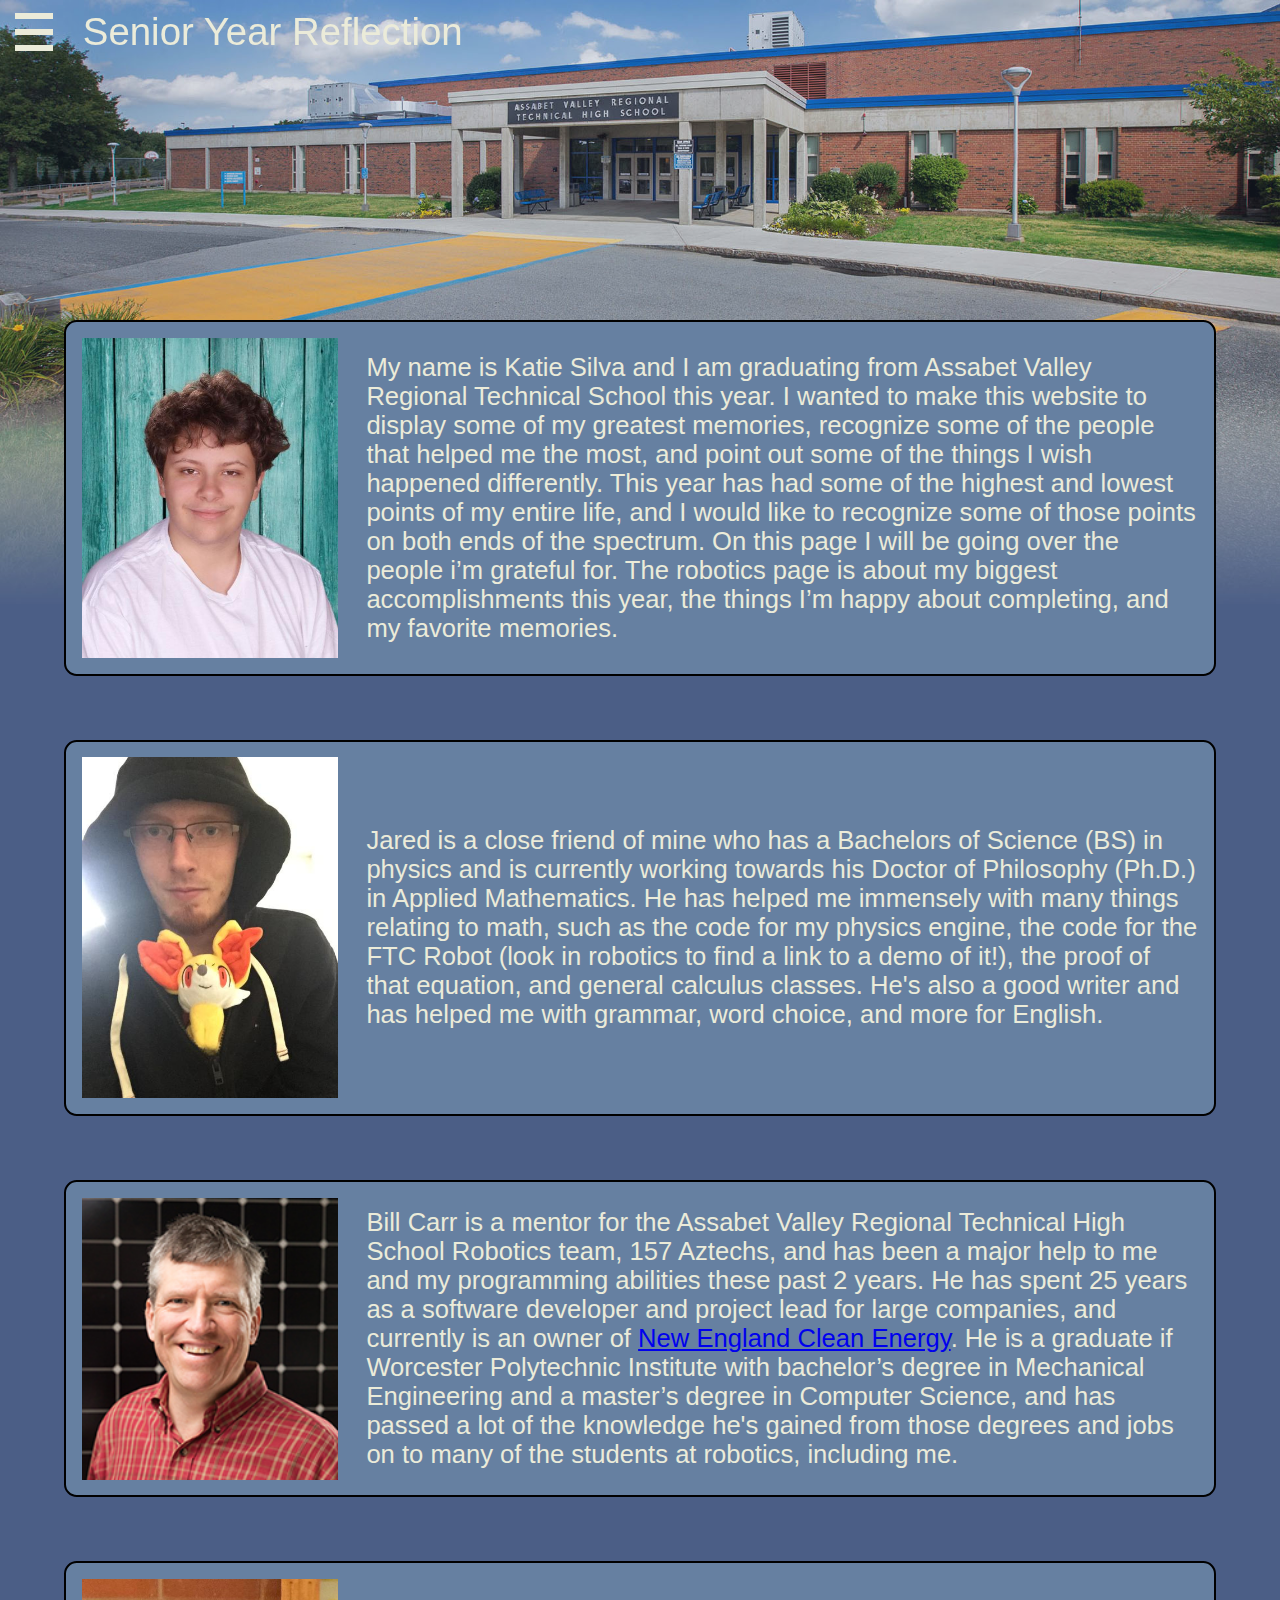
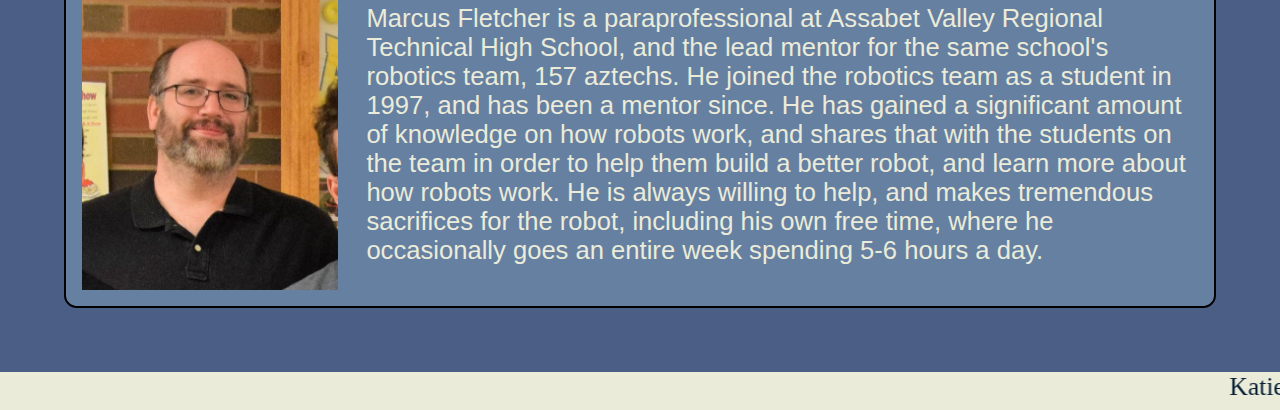
==== commit 5c0eca73: "Update index.html" ====
--- a/index.html
+++ b/index.html
@@ -5,7 +5,7 @@
         *
         * Definition: the home page, that describes all of the people that have been important to me
         *
-        * Author: Tyler Silva
+        * Author: Katie Silva
         *
         * Date: 3/5/2019
         *
@@ -75,7 +75,7 @@
                     </td>
                     <td class="homeTxt">
                         <p>
-                                My name is Tyler Silva and I am graduating from Assabet Valley Regional Technical  School this year. I wanted to make this website to display some of my greatest memories, recognize some of the people that helped me the most, and point out some of the things I wish happened differently. This year has had some of the highest and lowest points of my entire life, and I would like to recognize some of those points on both ends of the spectrum. On this page I will be going over the people i’m grateful for. The robotics page is about my biggest accomplishments this year, the things I’m happy about completing, and my favorite memories.
+                                My name is Katie Silva and I am graduating from Assabet Valley Regional Technical  School this year. I wanted to make this website to display some of my greatest memories, recognize some of the people that helped me the most, and point out some of the things I wish happened differently. This year has had some of the highest and lowest points of my entire life, and I would like to recognize some of those points on both ends of the spectrum. On this page I will be going over the people i’m grateful for. The robotics page is about my biggest accomplishments this year, the things I’m happy about completing, and my favorite memories.
                         </p>
                     </td>
                 </tr>
@@ -118,7 +118,7 @@
             </table>
         </div>
         <marquee id="footer">
-            <p id="footerText">Tyler M Silva Jr. 3/x/2019. TylerSilva2019@gmail.com. Computer Programing and Web Development, Assabet Valley Regional Technical High School. 
+            <p id="footerText">Katie Ty Silva 3/x/2019. kts03290@gmail.com. Computer Programing and Web Development, Assabet Valley Regional Technical High School. 
             215 Fitchburg St, Marlborough, MA. (508) 485-9430</p>
         </marquee>
     
